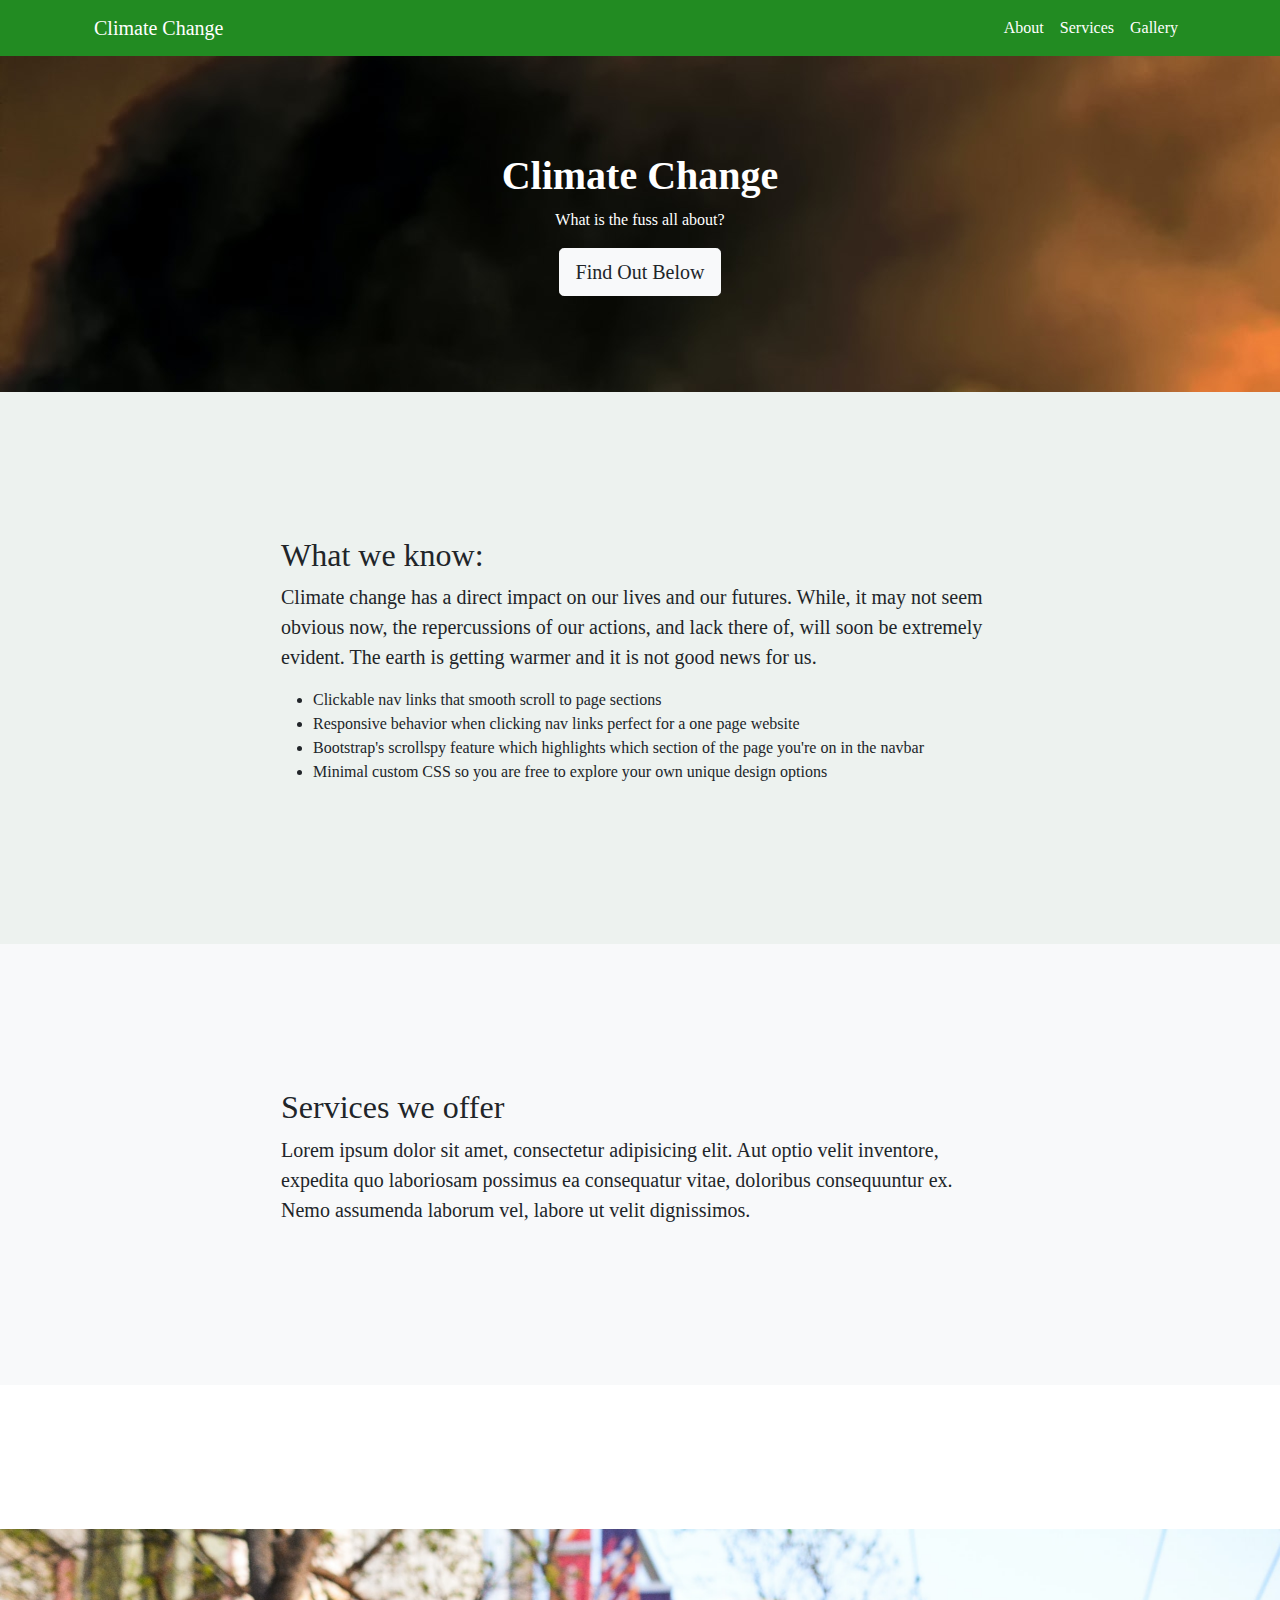
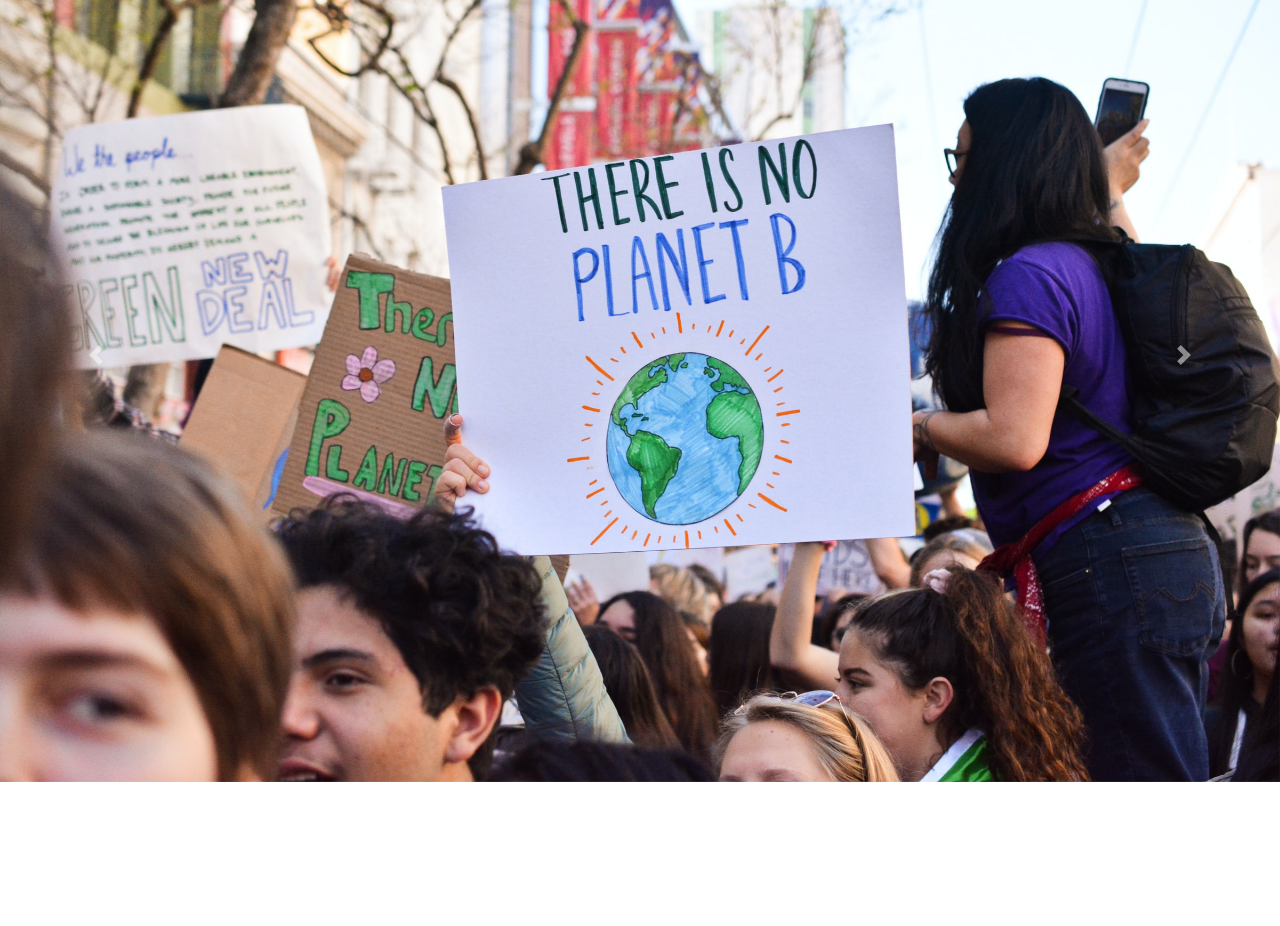
==== framework.html @ 214f952c "Design changes, minor content update" ====
<!DOCTYPE html>
<html>
  <head>
    <meta charset="utf-8" />
    <meta http-equiv="X-UA-Compatible" content="IE=edge" />
    <title></title>
    <meta name="description" content="" />
    <meta
      name="viewport"
      content="width=device-width, initial-scale=1, shrink-to-fit=no"
    />
    <link rel="stylesheet" href="style.css" />
    <link
      rel="stylesheet"
      href="https://stackpath.bootstrapcdn.com/bootstrap/4.3.1/css/bootstrap.min.css"
      integrity="sha384-ggOyR0iXCbMQv3Xipma34MD+dH/1fQ784/j6cY/iJTQUOhcWr7x9JvoRxT2MZw1T"
      crossorigin="anonymous"
    />
    <link rel="stylesheet" href="override.css" />
    <script
      src="https://code.jquery.com/jquery-3.3.1.slim.min.js"
      integrity="sha384-q8i/X+965DzO0rT7abK41JStQIAqVgRVzpbzo5smXKp4YfRvH+8abtTE1Pi6jizo"
      crossorigin="anonymous"
    >
            $('body').scrollspy({ target: '#navbar-example' })
            $('[data-spy="scroll"]').each(function () {
        var $spy = $(this).scrollspy('refresh')
      })
    </script>
    <script src="script.js"></script>
    <script
      src="https://cdnjs.cloudflare.com/ajax/libs/popper.js/1.14.7/umd/popper.min.js"
      integrity="sha384-UO2eT0CpHqdSJQ6hJty5KVphtPhzWj9WO1clHTMGa3JDZwrnQq4sF86dIHNDz0W1"
      crossorigin="anonymous"
    ></script>
    <script
      src="https://stackpath.bootstrapcdn.com/bootstrap/4.3.1/js/bootstrap.min.js"
      integrity="sha384-JjSmVgyd0p3pXB1rRibZUAYoIIy6OrQ6VrjIEaFf/nJGzIxFDsf4x0xIM+B07jRM"
      crossorigin="anonymous"
    ></script>
  </head>
  <body>
    <nav
      class="
        navbar navbar-expand-lg navbar-dark
        bg-dark
        fixed-top
        navbar-colour
      "
      id="mainNav"
    >
      <div class="container px-4">
        <a class="navbar-brand" href="#page-top">Climate Change</a>
        <button
          class="navbar-toggler"
          type="button"
          data-bs-toggle="collapse"
          data-bs-target="#navbarResponsive"
          aria-controls="navbarResponsive"
          aria-expanded="false"
          aria-label="Toggle navigation"
        >
          <span class="navbar-toggler-icon"></span>
        </button>
        <div class="collapse navbar-collapse" id="navbarResponsive">
          <ul class="navbar-nav ms-auto">
            <li class="nav-item">
              <a class="nav-link" href="#about">About</a>
            </li>
            <li class="nav-item">
              <a class="nav-link" href="#services">Services</a>
            </li>
            <li class="nav-item">
              <a class="nav-link" href="#contact">Gallery</a>
            </li>
          </ul>
        </div>
      </div>
    </nav>
    <!-- About Section -->
    <header class="bg-primary bg-gradient text-white">
      <div class="container px-4 text-center">
        <h1 class="fw-bolder">Climate Change</h1>
        <p class="lead-top">What is the fuss all about?</p>
        <a class="btn btn-lg btn-light" href="#about">Find Out Below</a>
      </div>
    </header>
    <section id="about">
      <div class="container px-4">
        <div class="row gx-4 justify-content-center">
          <div class="col-lg-8">
            <h2>What we know:</h2>
            <p class="lead">
              Climate change has a direct impact on our lives and our futures.
              While, it may not seem obvious now, the repercussions of our
              actions, and lack there of, will soon be extremely evident. The
              earth is getting warmer and it is not good news for us.
            </p>
            <ul>
              <li>Clickable nav links that smooth scroll to page sections</li>
              <li>
                Responsive behavior when clicking nav links perfect for a one
                page website
              </li>
              <li>
                Bootstrap's scrollspy feature which highlights which section of
                the page you're on in the navbar
              </li>
              <li>
                Minimal custom CSS so you are free to explore your own unique
                design options
              </li>
            </ul>
          </div>
        </div>
      </div>
    </section>
    <!-- Services section-->
    <section class="bg-light" id="services">
      <div class="container px-4">
        <div class="row gx-4 justify-content-center">
          <div class="col-lg-8">
            <h2>Services we offer</h2>
            <p class="lead">
              Lorem ipsum dolor sit amet, consectetur adipisicing elit. Aut
              optio velit inventore, expedita quo laboriosam possimus ea
              consequatur vitae, doloribus consequuntur ex. Nemo assumenda
              laborum vel, labore ut velit dignissimos.
            </p>
          </div>
        </div>
      </div>
    </section>
    <!-- Image Carousel -->
    <section id="contact">
      <div
        id="carouselExampleControls"
        class="carousel slide"
        data-ride="carousel"
      >
        <div class="carousel-inner">
          <div class="carousel-item active">
            <img src="img/img7.jpg" class="d-block w-100" alt="..." />
          </div>
          <div class="carousel-item">
            <img src="img/img8.jpg" class="d-block w-100" alt="..." />
          </div>
          <div class="carousel-item">
            <img src="img/img9.jpg" class="d-block w-100" alt="..." />
          </div>
        </div>
        <a
          class="carousel-control-prev"
          href="#carouselExampleControls"
          role="button"
          data-slide="prev"
        >
          <span class="carousel-control-prev-icon" aria-hidden="true"></span>
          <span class="sr-only">Previous</span>
        </a>
        <a
          class="carousel-control-next"
          href="#carouselExampleControls"
          role="button"
          data-slide="next"
        >
          <span class="carousel-control-next-icon" aria-hidden="true"></span>
          <span class="sr-only">Next</span>
        </a>
      </div>
    </section>
  </body>
</html>
---- override.css ----
.bg-dark {
  background-color: rgb(34, 139, 34) !important;
  border-bottom: 1em;
  border-bottom-color: #4db368;
}

body {
  font-family: "/Users/mattschaefer/Documents/PGAssignment/fonts /Noto_Serif_Display/NotoSerifDisplay-VariableFont_wdth,wght.ttf";
  src: "fonts//Users/mattschaefer/Documents/PGAssignment/fonts /Noto_Serif_Display/NotoSerifDisplay-VariableFont_wdth,wght.ttf";
}

.bg-primary {
  background-image: url("img/img6.jpg") !important;
}

h1,
.lead-top {
  color: white !important;
}

#about {
  background-color: #edf2ef !important;
}

.nav-link {
  color: white !important;
}

.nav-link:hover {
  color: #4db368 !important;
}
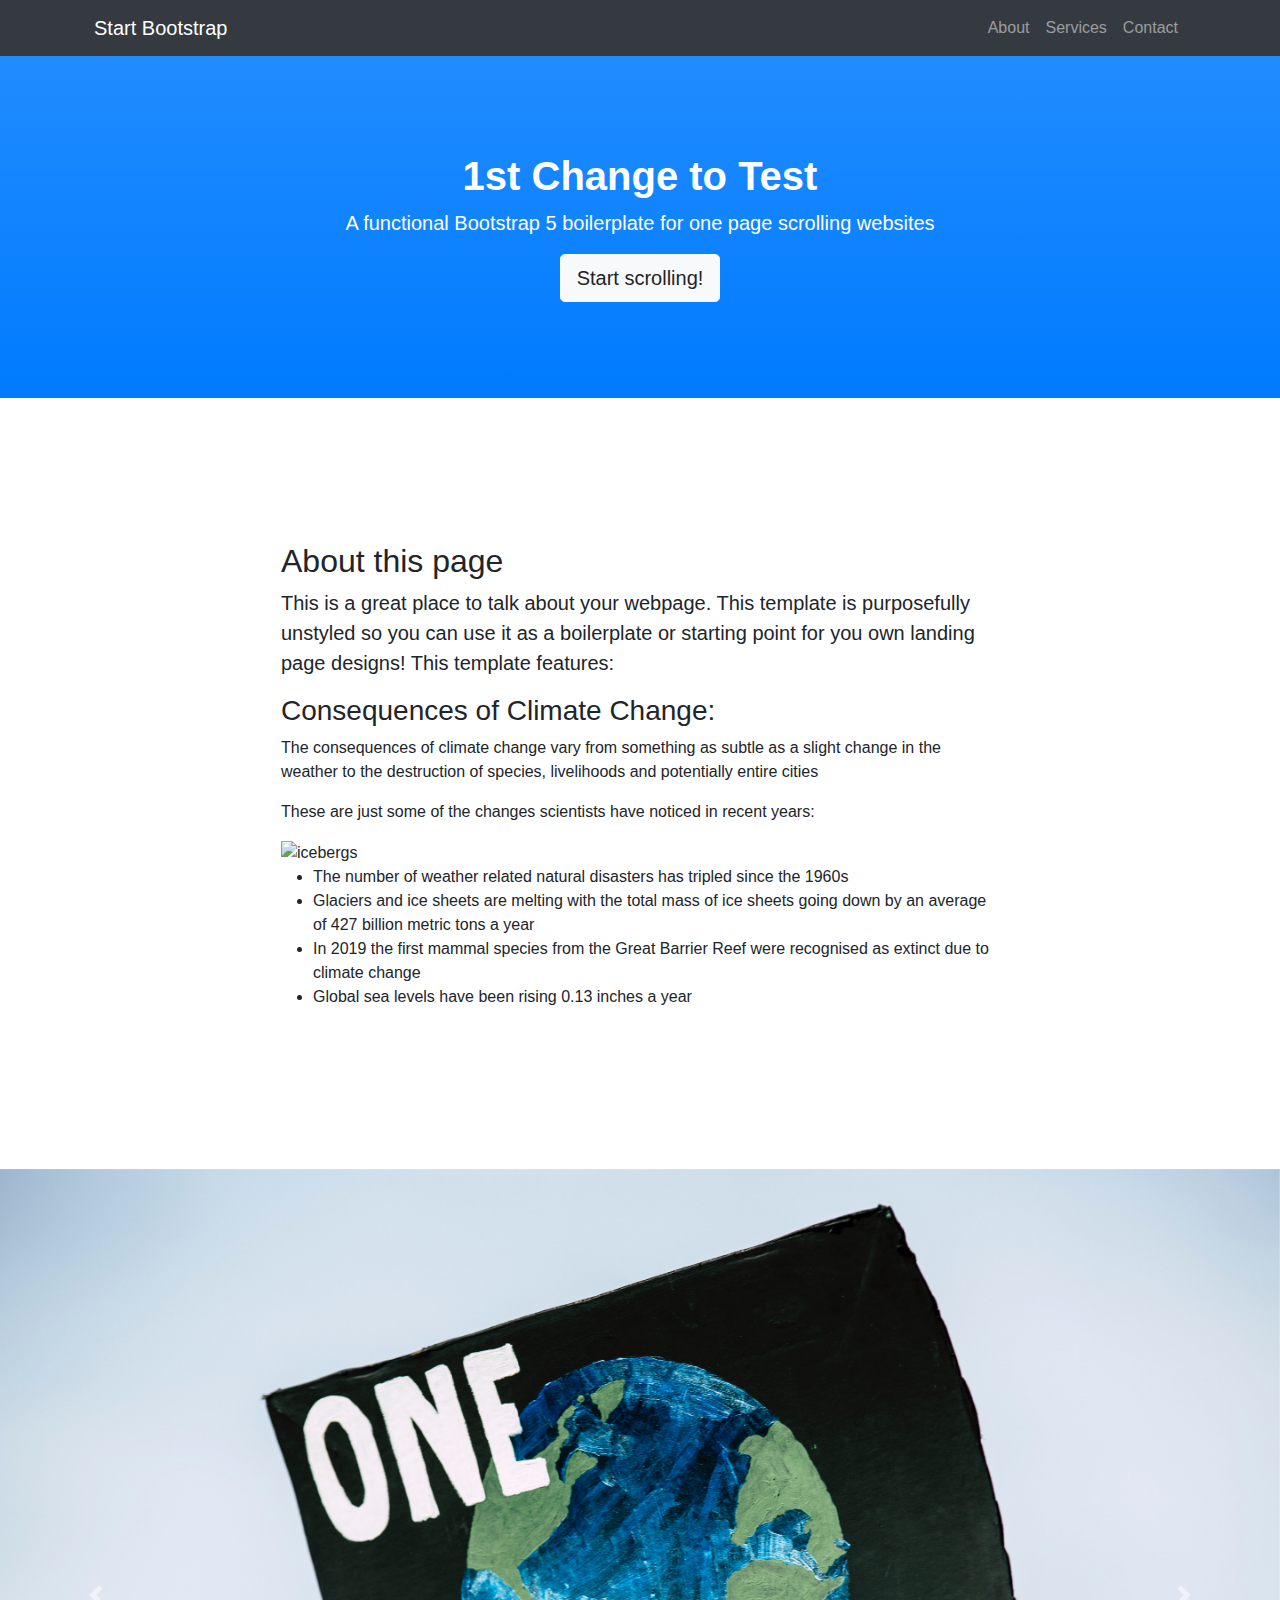
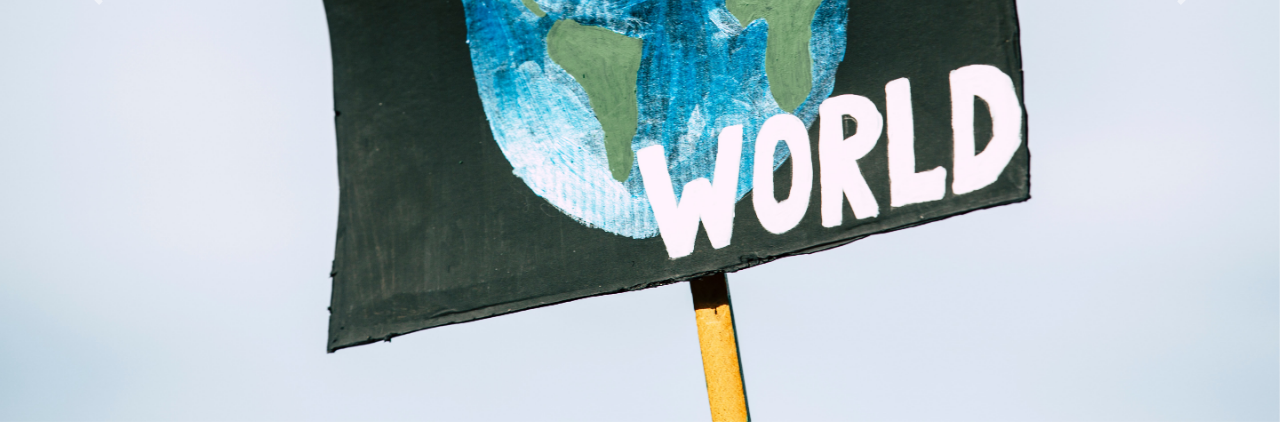
==== commit f1cbd2a6: "added content about consequences" ====
--- a/framework.html
+++ b/framework.html
@@ -16,7 +16,6 @@
       integrity="sha384-ggOyR0iXCbMQv3Xipma34MD+dH/1fQ784/j6cY/iJTQUOhcWr7x9JvoRxT2MZw1T"
       crossorigin="anonymous"
     />
-    <link rel="stylesheet" href="override.css" />
     <script
       src="https://code.jquery.com/jquery-3.3.1.slim.min.js"
       integrity="sha384-q8i/X+965DzO0rT7abK41JStQIAqVgRVzpbzo5smXKp4YfRvH+8abtTE1Pi6jizo"
@@ -41,16 +40,11 @@
   </head>
   <body>
     <nav
-      class="
-        navbar navbar-expand-lg navbar-dark
-        bg-dark
-        fixed-top
-        navbar-colour
-      "
+      class="navbar navbar-expand-lg navbar-dark bg-dark fixed-top"
       id="mainNav"
     >
       <div class="container px-4">
-        <a class="navbar-brand" href="#page-top">Climate Change</a>
+        <a class="navbar-brand" href="#page-top">Start Bootstrap</a>
         <button
           class="navbar-toggler"
           type="button"
@@ -71,103 +65,82 @@
               <a class="nav-link" href="#services">Services</a>
             </li>
             <li class="nav-item">
-              <a class="nav-link" href="#contact">Gallery</a>
+              <a class="nav-link" href="#contact">Contact</a>
             </li>
           </ul>
         </div>
       </div>
     </nav>
-    <!-- About Section -->
     <header class="bg-primary bg-gradient text-white">
       <div class="container px-4 text-center">
-        <h1 class="fw-bolder">Climate Change</h1>
-        <p class="lead-top">What is the fuss all about?</p>
-        <a class="btn btn-lg btn-light" href="#about">Find Out Below</a>
+        <h1 class="fw-bolder">1st Change to Test</h1>
+        <p class="lead">
+          A functional Bootstrap 5 boilerplate for one page scrolling websites
+        </p>
+        <a class="btn btn-lg btn-light" href="#about">Start scrolling!</a>
       </div>
     </header>
     <section id="about">
       <div class="container px-4">
         <div class="row gx-4 justify-content-center">
           <div class="col-lg-8">
-            <h2>What we know:</h2>
+            <h2>About this page</h2>
             <p class="lead">
-              Climate change has a direct impact on our lives and our futures.
-              While, it may not seem obvious now, the repercussions of our
-              actions, and lack there of, will soon be extremely evident. The
-              earth is getting warmer and it is not good news for us.
+              This is a great place to talk about your webpage. This template is
+              purposefully unstyled so you can use it as a boilerplate or
+              starting point for you own landing page designs! This template
+              features:
             </p>
-            <ul>
-              <li>Clickable nav links that smooth scroll to page sections</li>
-              <li>
-                Responsive behavior when clicking nav links perfect for a one
-                page website
-              </li>
-              <li>
-                Bootstrap's scrollspy feature which highlights which section of
-                the page you're on in the navbar
-              </li>
-              <li>
-                Minimal custom CSS so you are free to explore your own unique
-                design options
-              </li>
+            <h3>Consequences of Climate Change:</h3>
+            <p>The consequences of climate change vary from something as subtle as a slight change in the weather to the destruction of species, livelihoods and potentially entire cities</p> 
+            <p>These are just some of the changes scientists have noticed in recent years:</p>
+            <img src="https://images.pexels.com/photos/2229887/pexels-photo-2229887.jpeg?auto=compress&cs=tinysrgb&dpr=2&w=500" alt="icebergs" width=200px height=auto>
+            <ul> 
+               <li> The number of weather related natural disasters has tripled since the 1960s</li>
+               <li>Glaciers and ice sheets are melting with the total mass of ice sheets going down by an average of 427 billion metric tons a year</li>
+               <li>In 2019 the first mammal species from the Great Barrier Reef were recognised as extinct due to climate change</li>
+               <li>Global sea levels have been rising 0.13 inches a year</li>
+    
             </ul>
+           
           </div>
         </div>
       </div>
     </section>
-    <!-- Services section-->
-    <section class="bg-light" id="services">
-      <div class="container px-4">
-        <div class="row gx-4 justify-content-center">
-          <div class="col-lg-8">
-            <h2>Services we offer</h2>
-            <p class="lead">
-              Lorem ipsum dolor sit amet, consectetur adipisicing elit. Aut
-              optio velit inventore, expedita quo laboriosam possimus ea
-              consequatur vitae, doloribus consequuntur ex. Nemo assumenda
-              laborum vel, labore ut velit dignissimos.
-            </p>
-          </div>
+    <div
+      id="carouselExampleControls"
+      class="carousel slide"
+      data-ride="carousel"
+    >
+      <div class="carousel-inner">
+        <div class="carousel-item active">
+          <img src="img/img1.jpg" class="d-block w-100" alt="..." />
+        </div>
+        <div class="carousel-item">
+          <img src="img/img2.jpg" class="d-block w-100" alt="..." />
+        </div>
+        <div class="carousel-item">
+          <img src="img/img3.jpg" class="d-block w-100" alt="..." />
         </div>
       </div>
-    </section>
-    <!-- Image Carousel -->
-    <section id="contact">
-      <div
-        id="carouselExampleControls"
-        class="carousel slide"
-        data-ride="carousel"
+      <a
+        class="carousel-control-prev"
+        href="#carouselExampleControls"
+        role="button"
+        data-slide="prev"
       >
-        <div class="carousel-inner">
-          <div class="carousel-item active">
-            <img src="img/img7.jpg" class="d-block w-100" alt="..." />
-          </div>
-          <div class="carousel-item">
-            <img src="img/img8.jpg" class="d-block w-100" alt="..." />
-          </div>
-          <div class="carousel-item">
-            <img src="img/img9.jpg" class="d-block w-100" alt="..." />
-          </div>
-        </div>
-        <a
-          class="carousel-control-prev"
-          href="#carouselExampleControls"
-          role="button"
-          data-slide="prev"
-        >
-          <span class="carousel-control-prev-icon" aria-hidden="true"></span>
-          <span class="sr-only">Previous</span>
-        </a>
-        <a
-          class="carousel-control-next"
-          href="#carouselExampleControls"
-          role="button"
-          data-slide="next"
-        >
-          <span class="carousel-control-next-icon" aria-hidden="true"></span>
-          <span class="sr-only">Next</span>
-        </a>
-      </div>
-    </section>
+        <span class="carousel-control-prev-icon" aria-hidden="true"></span>
+        <span class="sr-only">Previous</span>
+      </a>
+      <a
+        class="carousel-control-next"
+        href="#carouselExampleControls"
+        role="button"
+        data-slide="next"
+      >
+        <span class="carousel-control-next-icon" aria-hidden="true"></span>
+        <span class="sr-only">Next</span>
+      </a>
+    </div>
   </body>
 </html>
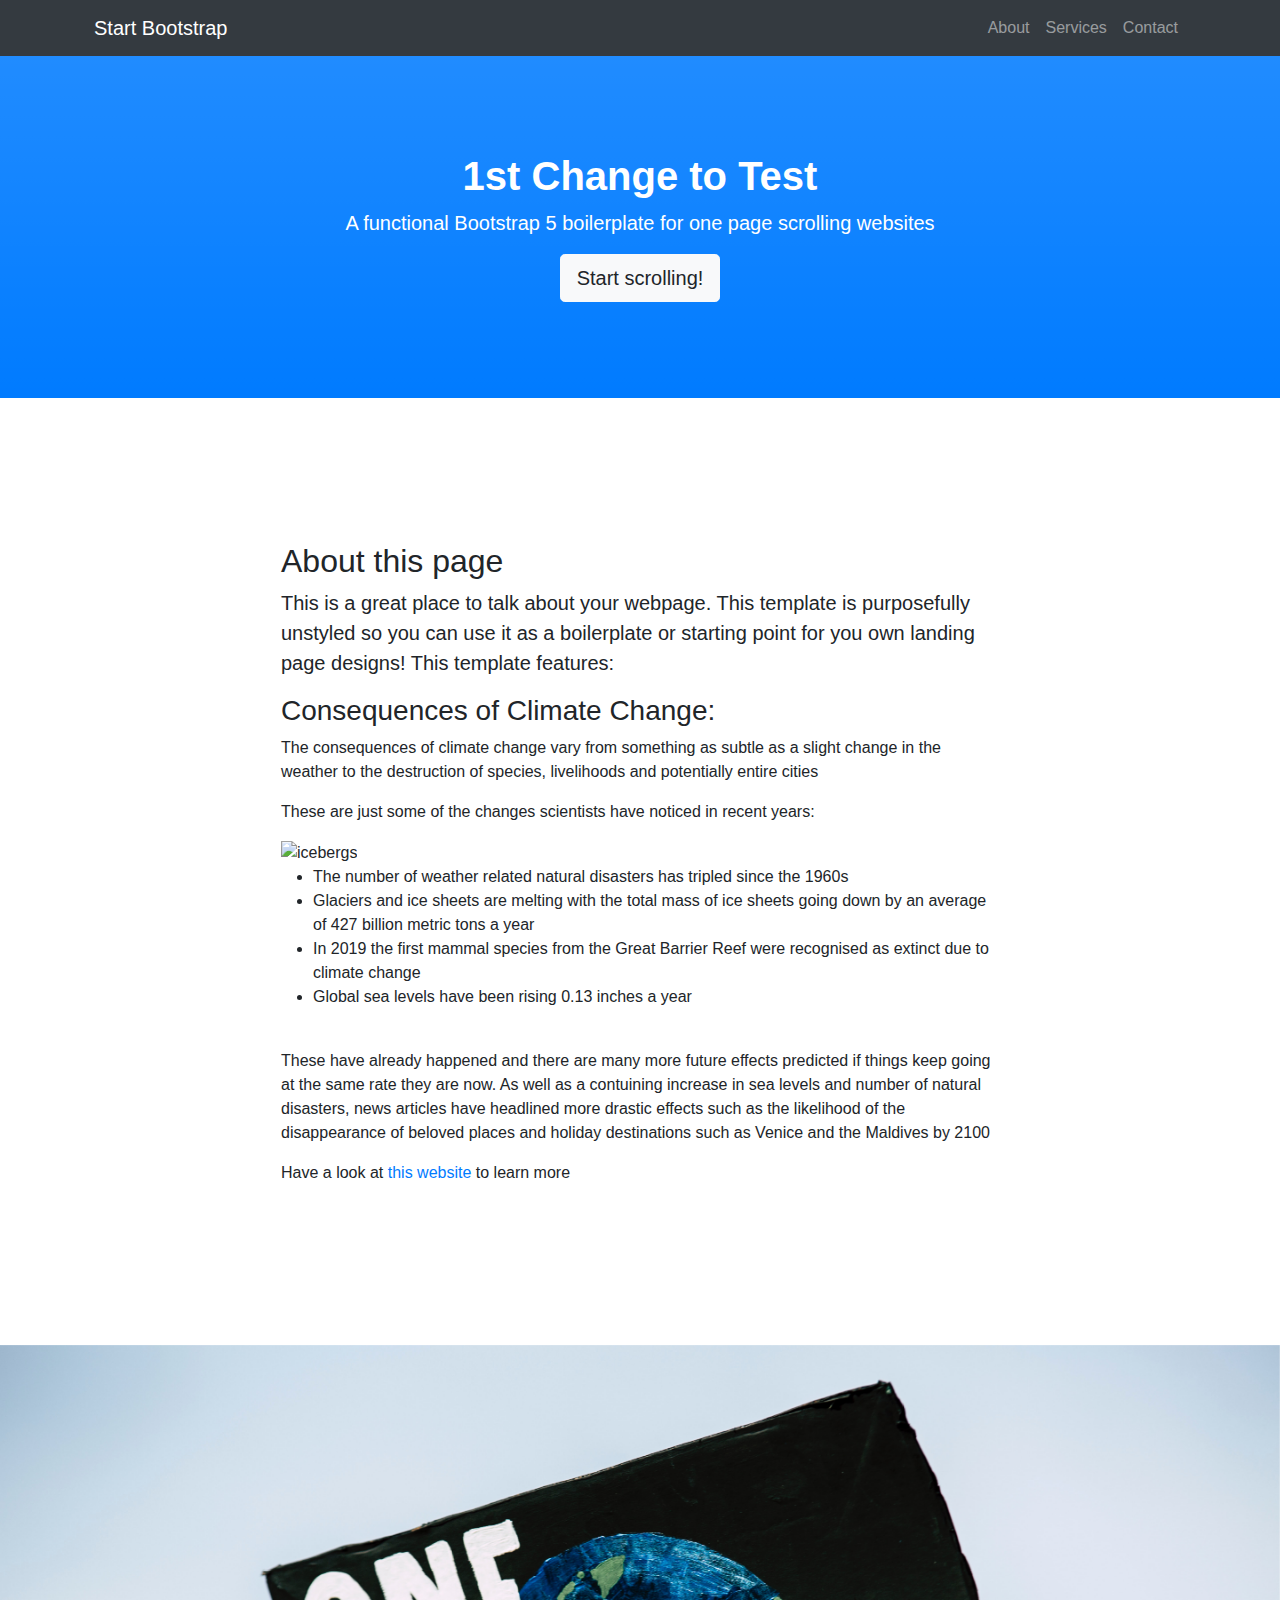
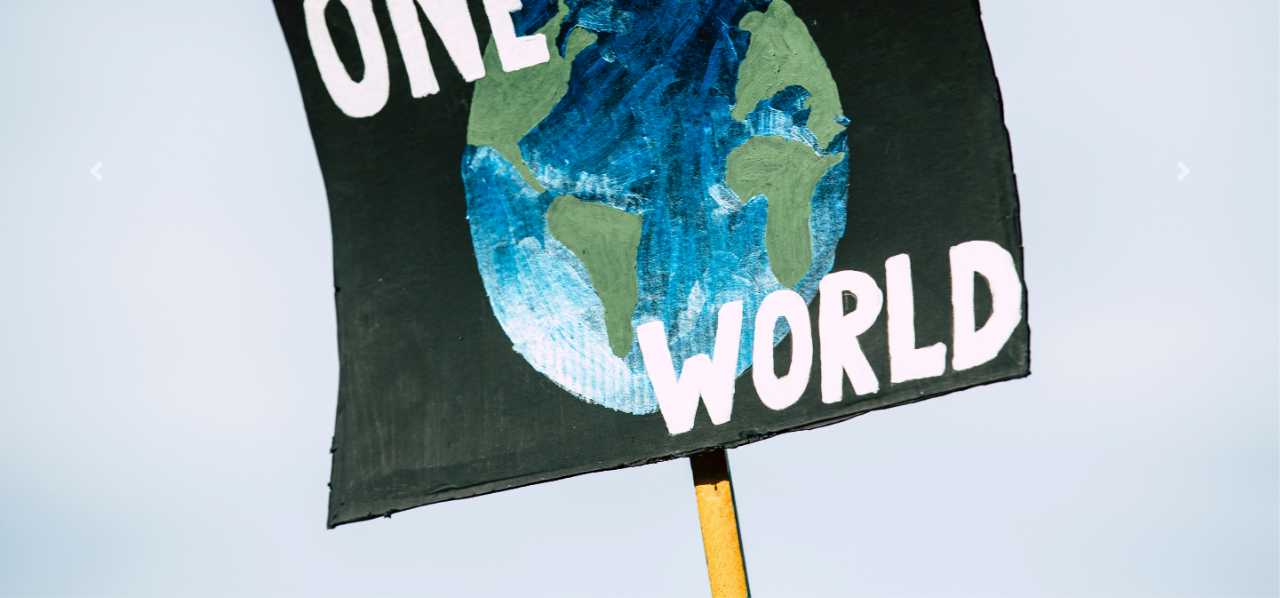
==== commit 9f9330cb: "more content + hyperlink" ====
--- a/framework.html
+++ b/framework.html
@@ -102,6 +102,11 @@
                <li>Global sea levels have been rising 0.13 inches a year</li>
     
             </ul>
+             <br>
+              <p>These have already happened and there are many more future effects predicted if things keep going at the same rate they are now. As well as a contuining increase in sea levels and number of natural disasters, news articles have headlined more drastic effects such as the likelihood of the disappearance of beloved places and holiday destinations such as Venice and the Maldives by 2100 </p>
+              <p> Have a look at <a href="https://climate.nasa.gov/effects/" title="The Nasa Website" target="_blank" > this website </a> to learn more </p>
+             
+    
            
           </div>
         </div>
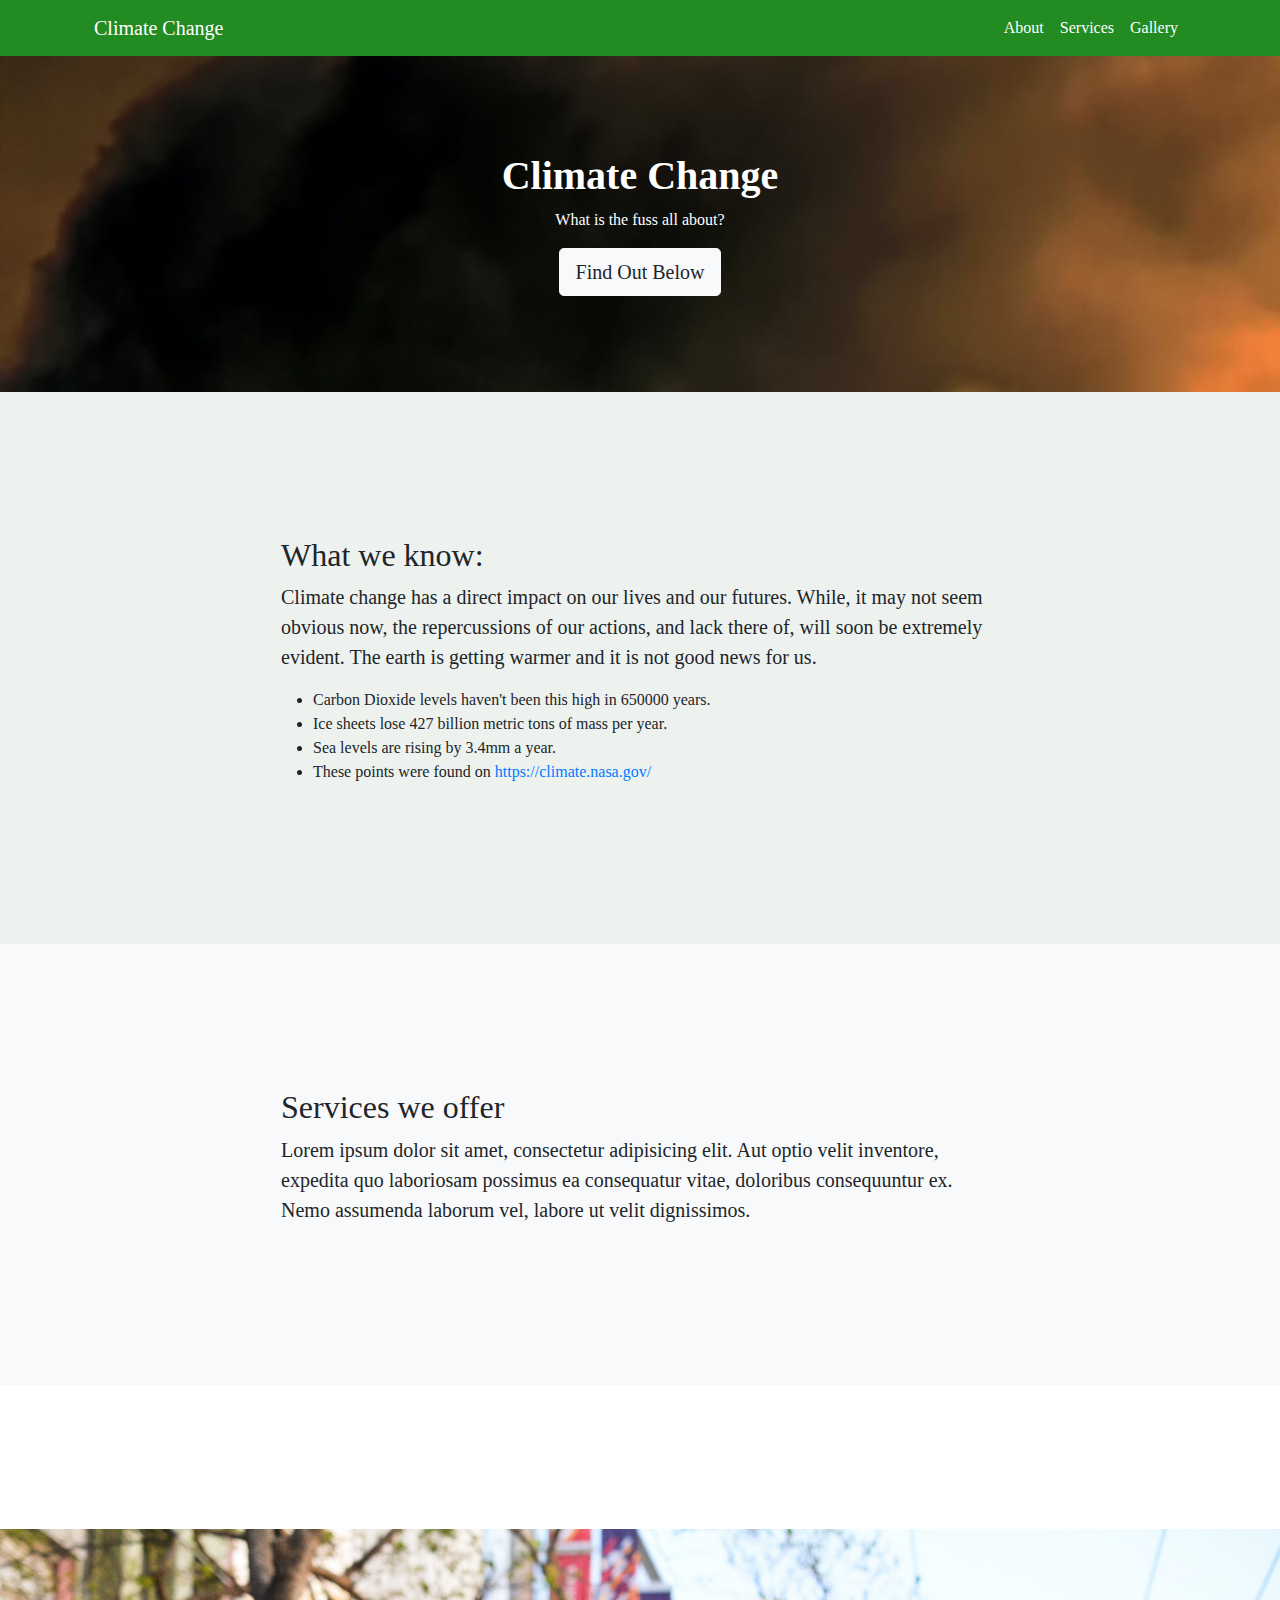
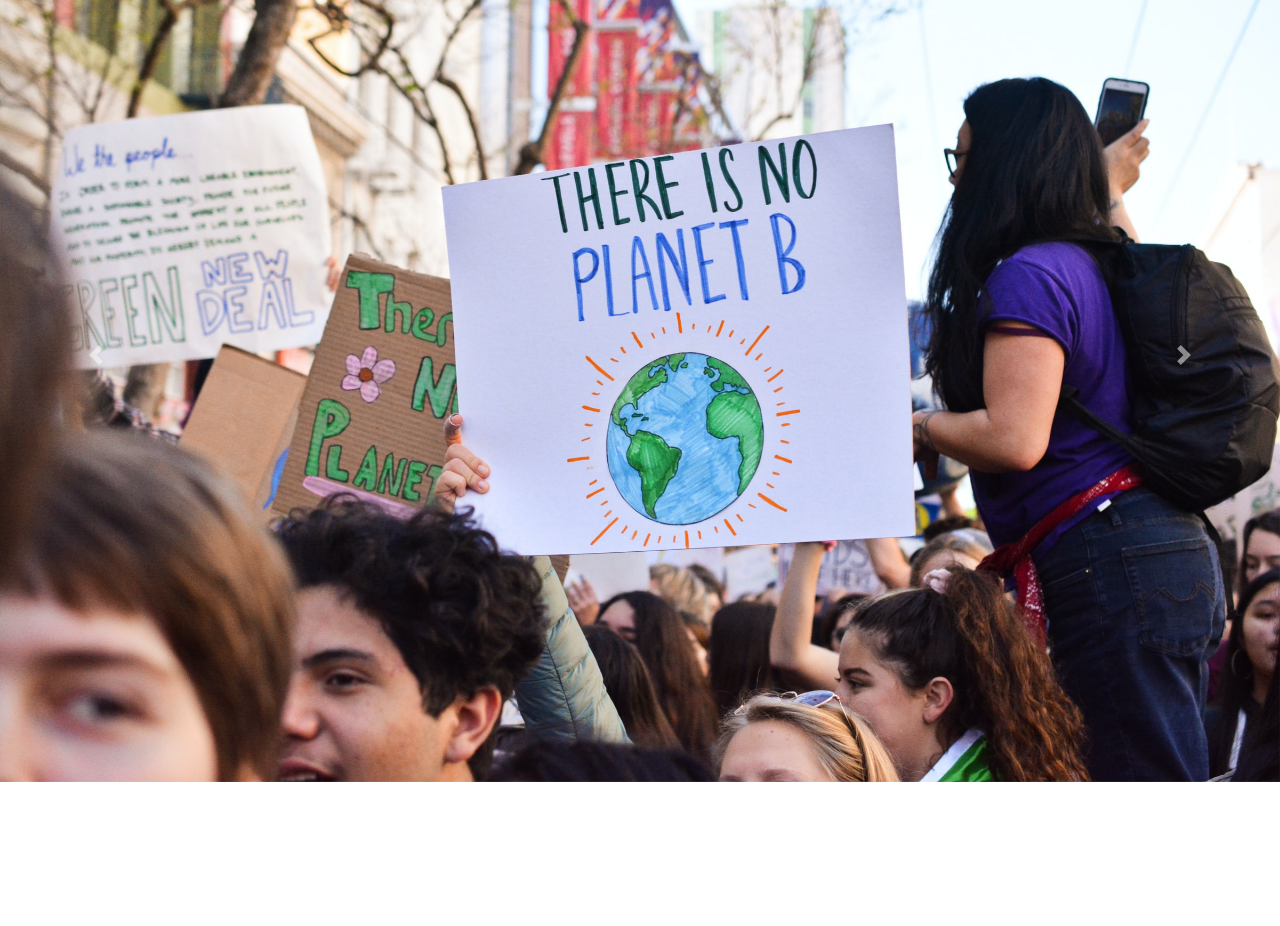
==== commit 37cf01b0: "No real changes" ====
--- a/framework.html
+++ b/framework.html
@@ -16,6 +16,7 @@
       integrity="sha384-ggOyR0iXCbMQv3Xipma34MD+dH/1fQ784/j6cY/iJTQUOhcWr7x9JvoRxT2MZw1T"
       crossorigin="anonymous"
     />
+    <link rel="stylesheet" href="override.css" />
     <script
       src="https://code.jquery.com/jquery-3.3.1.slim.min.js"
       integrity="sha384-q8i/X+965DzO0rT7abK41JStQIAqVgRVzpbzo5smXKp4YfRvH+8abtTE1Pi6jizo"
@@ -40,11 +41,16 @@
   </head>
   <body>
     <nav
-      class="navbar navbar-expand-lg navbar-dark bg-dark fixed-top"
+      class="
+        navbar navbar-expand-lg navbar-dark
+        bg-dark
+        fixed-top
+        navbar-colour
+      "
       id="mainNav"
     >
       <div class="container px-4">
-        <a class="navbar-brand" href="#page-top">Start Bootstrap</a>
+        <a class="navbar-brand" href="#page-top">Climate Change</a>
         <button
           class="navbar-toggler"
           type="button"
@@ -65,87 +71,101 @@
               <a class="nav-link" href="#services">Services</a>
             </li>
             <li class="nav-item">
-              <a class="nav-link" href="#contact">Contact</a>
+              <a class="nav-link" href="#contact">Gallery</a>
             </li>
           </ul>
         </div>
       </div>
     </nav>
+    <!-- About Section -->
     <header class="bg-primary bg-gradient text-white">
       <div class="container px-4 text-center">
-        <h1 class="fw-bolder">1st Change to Test</h1>
-        <p class="lead">
-          A functional Bootstrap 5 boilerplate for one page scrolling websites
-        </p>
-        <a class="btn btn-lg btn-light" href="#about">Start scrolling!</a>
+        <h1 class="fw-bolder">Climate Change</h1>
+        <p class="lead-top">What is the fuss all about?</p>
+        <a class="btn btn-lg btn-light" href="#about">Find Out Below</a>
       </div>
     </header>
     <section id="about">
       <div class="container px-4">
         <div class="row gx-4 justify-content-center">
           <div class="col-lg-8">
-            <h2>About this page</h2>
+            <h2>What we know:</h2>
             <p class="lead">
-              This is a great place to talk about your webpage. This template is
-              purposefully unstyled so you can use it as a boilerplate or
-              starting point for you own landing page designs! This template
-              features:
+              Climate change has a direct impact on our lives and our futures.
+              While, it may not seem obvious now, the repercussions of our
+              actions, and lack there of, will soon be extremely evident. The
+              earth is getting warmer and it is not good news for us.
             </p>
-            <h3>Consequences of Climate Change:</h3>
-            <p>The consequences of climate change vary from something as subtle as a slight change in the weather to the destruction of species, livelihoods and potentially entire cities</p> 
-            <p>These are just some of the changes scientists have noticed in recent years:</p>
-            <img src="https://images.pexels.com/photos/2229887/pexels-photo-2229887.jpeg?auto=compress&cs=tinysrgb&dpr=2&w=500" alt="icebergs" width=200px height=auto>
-            <ul> 
-               <li> The number of weather related natural disasters has tripled since the 1960s</li>
-               <li>Glaciers and ice sheets are melting with the total mass of ice sheets going down by an average of 427 billion metric tons a year</li>
-               <li>In 2019 the first mammal species from the Great Barrier Reef were recognised as extinct due to climate change</li>
-               <li>Global sea levels have been rising 0.13 inches a year</li>
-    
+            <ul>
+              <li>
+                Carbon Dioxide levels haven't been this high in 650000 years.
+              </li>
+              <li>Ice sheets lose 427 billion metric tons of mass per year.</li>
+              <li>Sea levels are rising by 3.4mm a year.</li>
+              <li>
+                These points were found on
+                <a classs="nasa-link" href="https://climate.nasa.gov/"
+                  >https://climate.nasa.gov/</a
+                >
+              </li>
             </ul>
-             <br>
-              <p>These have already happened and there are many more future effects predicted if things keep going at the same rate they are now. As well as a contuining increase in sea levels and number of natural disasters, news articles have headlined more drastic effects such as the likelihood of the disappearance of beloved places and holiday destinations such as Venice and the Maldives by 2100 </p>
-              <p> Have a look at <a href="https://climate.nasa.gov/effects/" title="The Nasa Website" target="_blank" > this website </a> to learn more </p>
-             
-    
-           
           </div>
         </div>
       </div>
     </section>
-    <div
-      id="carouselExampleControls"
-      class="carousel slide"
-      data-ride="carousel"
-    >
-      <div class="carousel-inner">
-        <div class="carousel-item active">
-          <img src="img/img1.jpg" class="d-block w-100" alt="..." />
-        </div>
-        <div class="carousel-item">
-          <img src="img/img2.jpg" class="d-block w-100" alt="..." />
-        </div>
-        <div class="carousel-item">
-          <img src="img/img3.jpg" class="d-block w-100" alt="..." />
+    <!-- Services section-->
+    <section class="bg-light" id="services">
+      <div class="container px-4">
+        <div class="row gx-4 justify-content-center">
+          <div class="col-lg-8">
+            <h2>Services we offer</h2>
+            <p class="lead">
+              Lorem ipsum dolor sit amet, consectetur adipisicing elit. Aut
+              optio velit inventore, expedita quo laboriosam possimus ea
+              consequatur vitae, doloribus consequuntur ex. Nemo assumenda
+              laborum vel, labore ut velit dignissimos.
+            </p>
+          </div>
         </div>
       </div>
-      <a
-        class="carousel-control-prev"
-        href="#carouselExampleControls"
-        role="button"
-        data-slide="prev"
+    </section>
+    <!-- Image Carousel -->
+    <section id="contact">
+      <div
+        id="carouselExampleControls"
+        class="carousel slide"
+        data-ride="carousel"
       >
-        <span class="carousel-control-prev-icon" aria-hidden="true"></span>
-        <span class="sr-only">Previous</span>
-      </a>
-      <a
-        class="carousel-control-next"
-        href="#carouselExampleControls"
-        role="button"
-        data-slide="next"
-      >
-        <span class="carousel-control-next-icon" aria-hidden="true"></span>
-        <span class="sr-only">Next</span>
-      </a>
-    </div>
+        <div class="carousel-inner">
+          <div class="carousel-item active">
+            <img src="img/img7.jpg" class="d-block w-100" alt="..." />
+          </div>
+          <div class="carousel-item">
+            <img src="img/img8.jpg" class="d-block w-100" alt="..." />
+          </div>
+          <div class="carousel-item">
+            <img src="img/img9.jpg" class="d-block w-100" alt="..." />
+          </div>
+        </div>
+        <a
+          class="carousel-control-prev"
+          href="#carouselExampleControls"
+          role="button"
+          data-slide="prev"
+        >
+          <span class="carousel-control-prev-icon" aria-hidden="true"></span>
+          <span class="sr-only">Previous</span>
+        </a>
+        <a
+          class="carousel-control-next"
+          href="#carouselExampleControls"
+          role="button"
+          data-slide="next"
+        >
+          <span class="carousel-control-next-icon" aria-hidden="true"></span>
+          <span class="sr-only">Next</span>
+        </a>
+      </div>
+    </section>
   </body>
 </html>
--- a/override.css
+++ b/override.css
@@ -0,0 +1,36 @@
+.bg-dark {
+  background-color: rgb(34, 139, 34) !important;
+  border-bottom: 1em;
+  border-bottom-color: #4db368;
+}
+
+body {
+  font-family: "/Users/mattschaefer/Documents/PGAssignment/fonts /Noto_Serif_Display/NotoSerifDisplay-VariableFont_wdth,wght.ttf";
+  src: "fonts//Users/mattschaefer/Documents/PGAssignment/fonts /Noto_Serif_Display/NotoSerifDisplay-VariableFont_wdth,wght.ttf";
+}
+
+.bg-primary {
+  background-image: url("img/img6.jpg") !important;
+}
+
+h1,
+.lead-top {
+  color: white !important;
+}
+
+#about {
+  background-color: #edf2ef !important;
+}
+
+.nav-link {
+  color: white !important;
+}
+
+.nav-link:hover {
+  color: #4db368 !important;
+}
+
+a.nasa-link {
+  color: black !important;
+  text-decoration: none;
+}
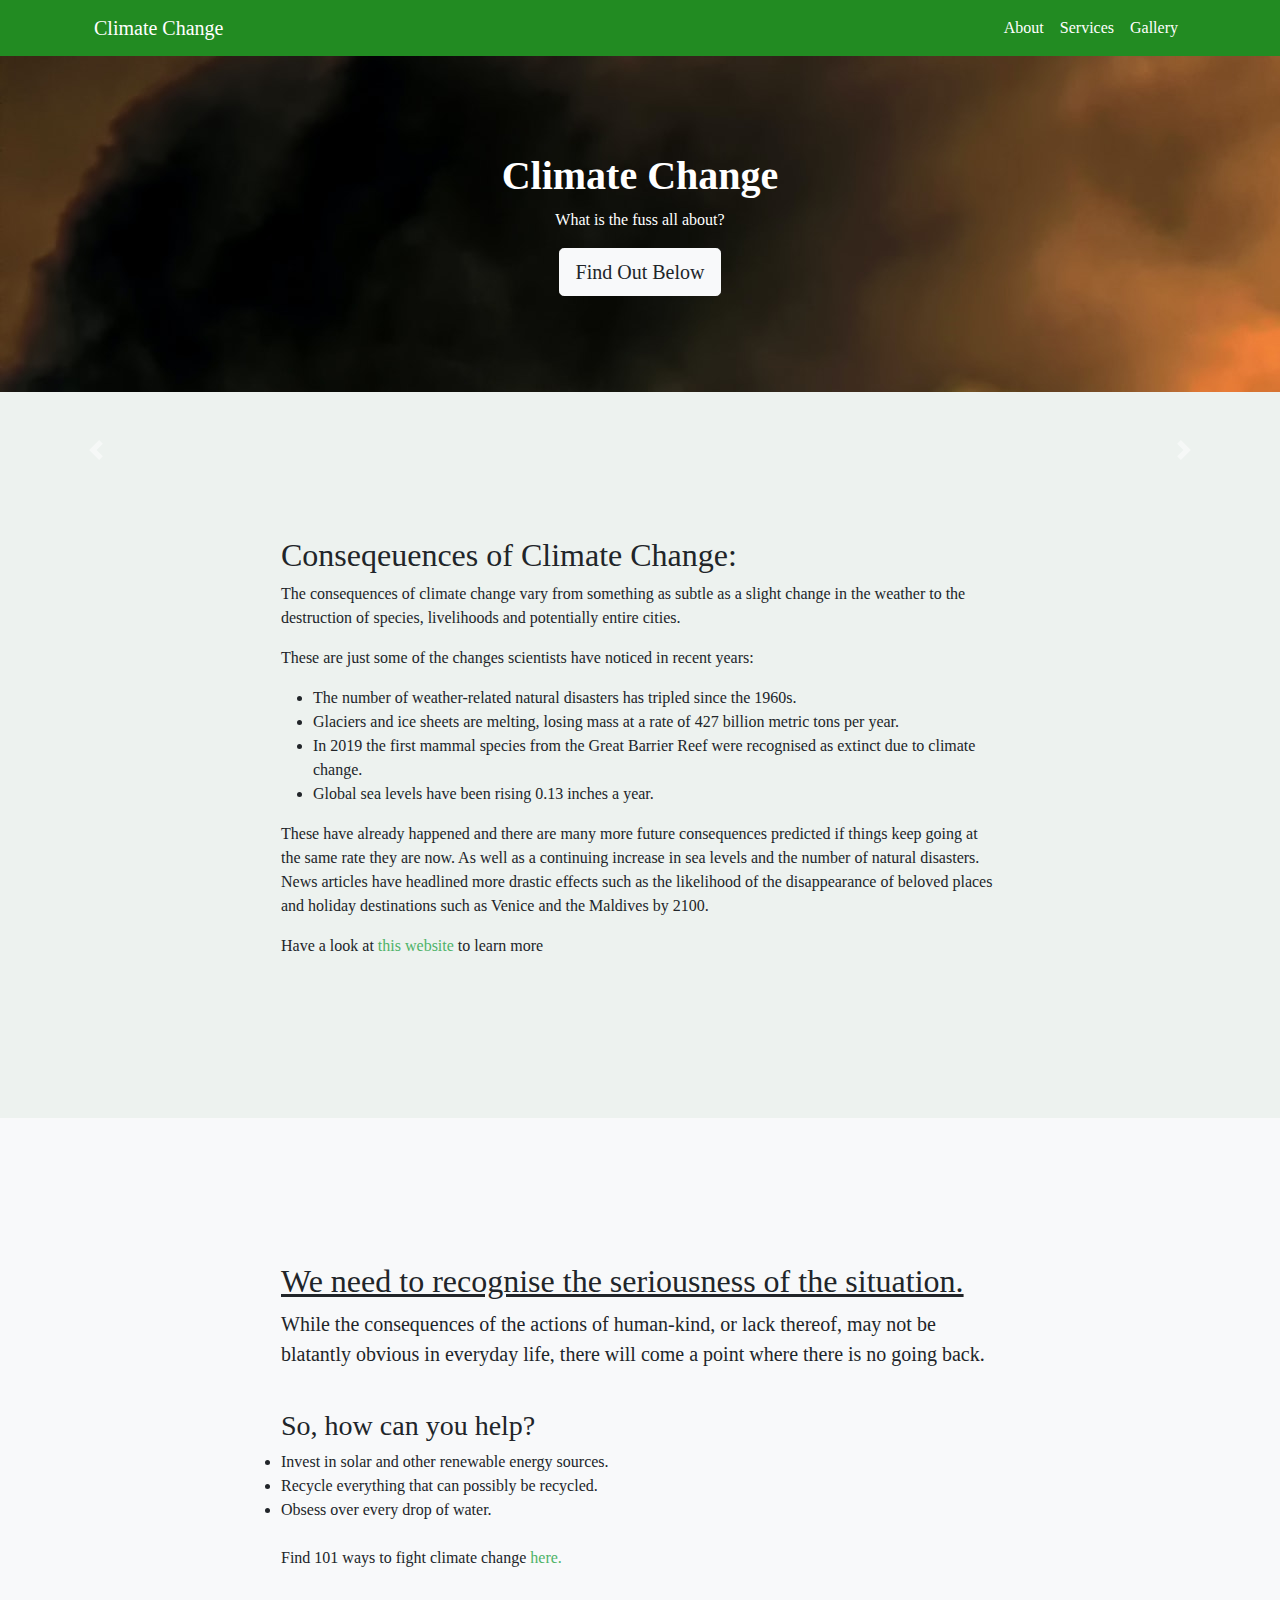
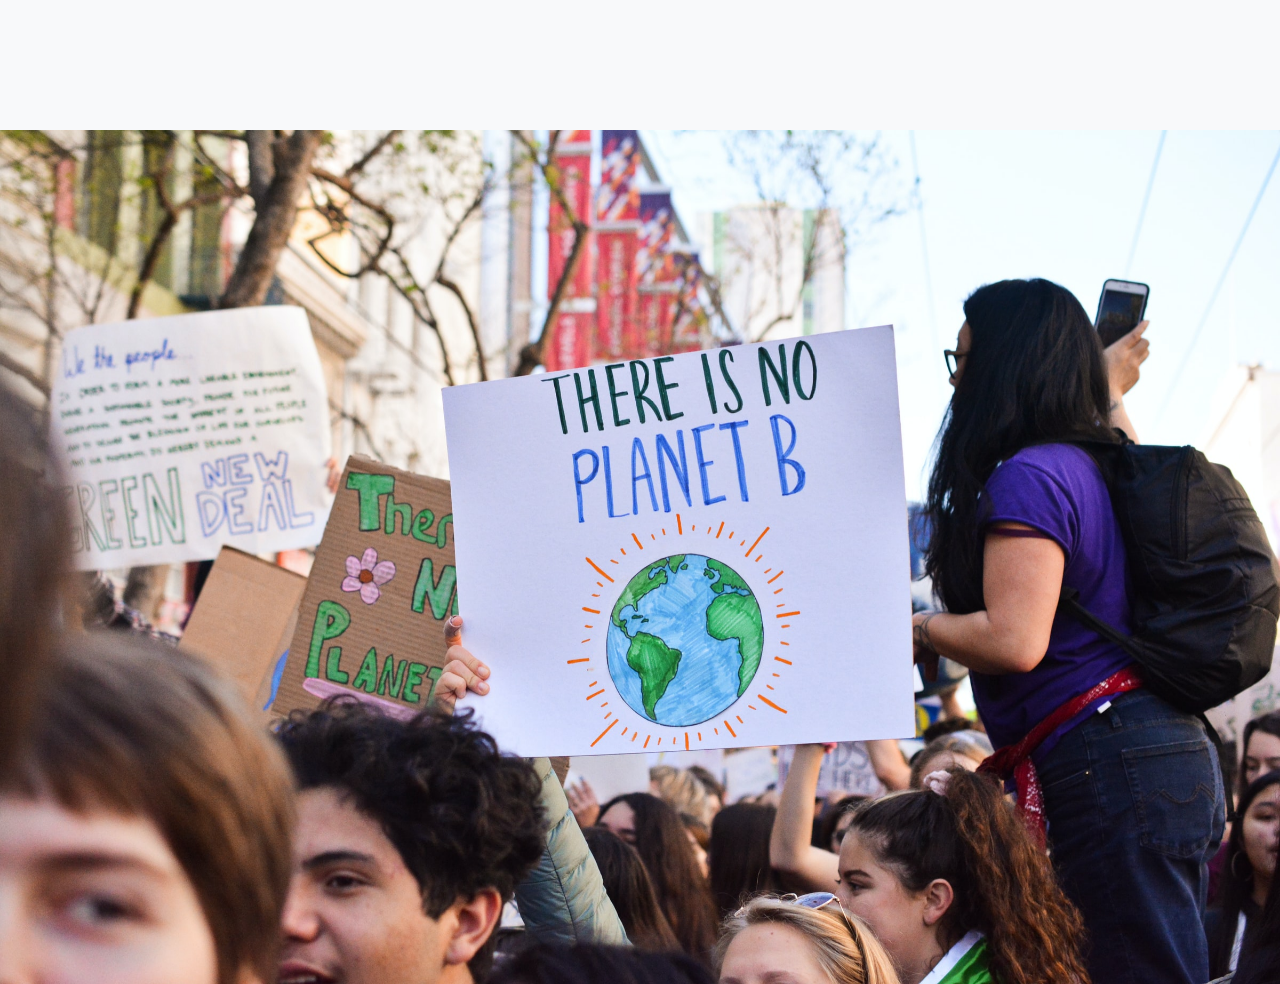
==== commit e1308132: "Pretty much finished, can improve design" ====
--- a/framework.html
+++ b/framework.html
@@ -89,26 +89,51 @@
       <div class="container px-4">
         <div class="row gx-4 justify-content-center">
           <div class="col-lg-8">
-            <h2>What we know:</h2>
-            <p class="lead">
-              Climate change has a direct impact on our lives and our futures.
-              While, it may not seem obvious now, the repercussions of our
-              actions, and lack there of, will soon be extremely evident. The
-              earth is getting warmer and it is not good news for us.
+            <h2>Conseqeuences of Climate Change:</h2>
+            <p>
+              The consequences of climate change vary from something as subtle
+              as a slight change in the weather to the destruction of species,
+              livelihoods and potentially entire cities.
+            </p>
+            <p>
+              These are just some of the changes scientists have noticed in
+              recent years:
             </p>
             <ul>
               <li>
-                Carbon Dioxide levels haven't been this high in 650000 years.
-              </li>
-              <li>Ice sheets lose 427 billion metric tons of mass per year.</li>
-              <li>Sea levels are rising by 3.4mm a year.</li>
+                The number of weather-related natural disasters has tripled
+                since the 1960s.
+              </li>
               <li>
-                These points were found on
-                <a classs="nasa-link" href="https://climate.nasa.gov/"
-                  >https://climate.nasa.gov/</a
-                >
-              </li>
+                Glaciers and ice sheets are melting, losing mass at a rate of
+                427 billion metric tons per year.
+              </li>
+              <li>
+                In 2019 the first mammal species from the Great Barrier Reef
+                were recognised as extinct due to climate change.
+              </li>
+              <li>Global sea levels have been rising 0.13 inches a year.</li>
             </ul>
+            <p>
+              These have already happened and there are many more future
+              consequences predicted if things keep going at the same rate they
+              are now. As well as a continuing increase in sea levels and the
+              number of natural disasters. News articles have headlined more
+              drastic effects such as the likelihood of the disappearance of
+              beloved places and holiday destinations such as Venice and the
+              Maldives by 2100.
+            </p>
+            <p>
+              Have a look at
+              <a class="web-link"
+                href="https://climate.nasa.gov/effects/"
+                title="The Nasa Website"
+                target="_blank"
+              >
+                this website
+              </a>
+              to learn more
+            </p>
           </div>
         </div>
       </div>
@@ -118,25 +143,36 @@
       <div class="container px-4">
         <div class="row gx-4 justify-content-center">
           <div class="col-lg-8">
-            <h2>Services we offer</h2>
+            <h2 class="pledge">
+              We need to recognise the seriousness of the situation.
+            </h2>
             <p class="lead">
-              Lorem ipsum dolor sit amet, consectetur adipisicing elit. Aut
-              optio velit inventore, expedita quo laboriosam possimus ea
-              consequatur vitae, doloribus consequuntur ex. Nemo assumenda
-              laborum vel, labore ut velit dignissimos.
-            </p>
+              While the consequences of the actions of human-kind, or lack
+              thereof, may not be blatantly obvious in everyday life, there will
+              come a point where there is no going back.
+            </p>
+            <br />
+            <h3>So, how can you help?</h3>
+              <li>Invest in solar and other renewable energy sources.</li>
+              <li>Recycle everything that can possibly be recycled.</li>
+              <li>Obsess over every drop of water.</li>
+              <br />
+              <p>Find 101 ways to fight climate change
+                <a class="web-link"
+                  href="https://archive.curbed.com/2017/6/7/15749900/how-to-stop-climate-change-actions"
+                >
+                  here.</a
+                ></p>
+                
+          
+              </li>
+            </ul>
           </div>
         </div>
       </div>
     </section>
     <!-- Image Carousel -->
-    <section id="contact">
-      <div
-        id="carouselExampleControls"
-        class="carousel slide"
-        data-ride="carousel"
-      >
-        <div class="carousel-inner">
+        <div id="contact" class="carousel-inner">
           <div class="carousel-item active">
             <img src="img/img7.jpg" class="d-block w-100" alt="..." />
           </div>
--- a/override.css
+++ b/override.css
@@ -34,3 +34,15 @@
   color: black !important;
   text-decoration: none;
 }
+
+h2.pledge {
+  text-decoration: underline !important;
+}
+
+a.web-link {
+  color: #4db368;
+  text-decoration: none;
+}
+a.web-link:hover {
+  text-decoration: underline;
+}
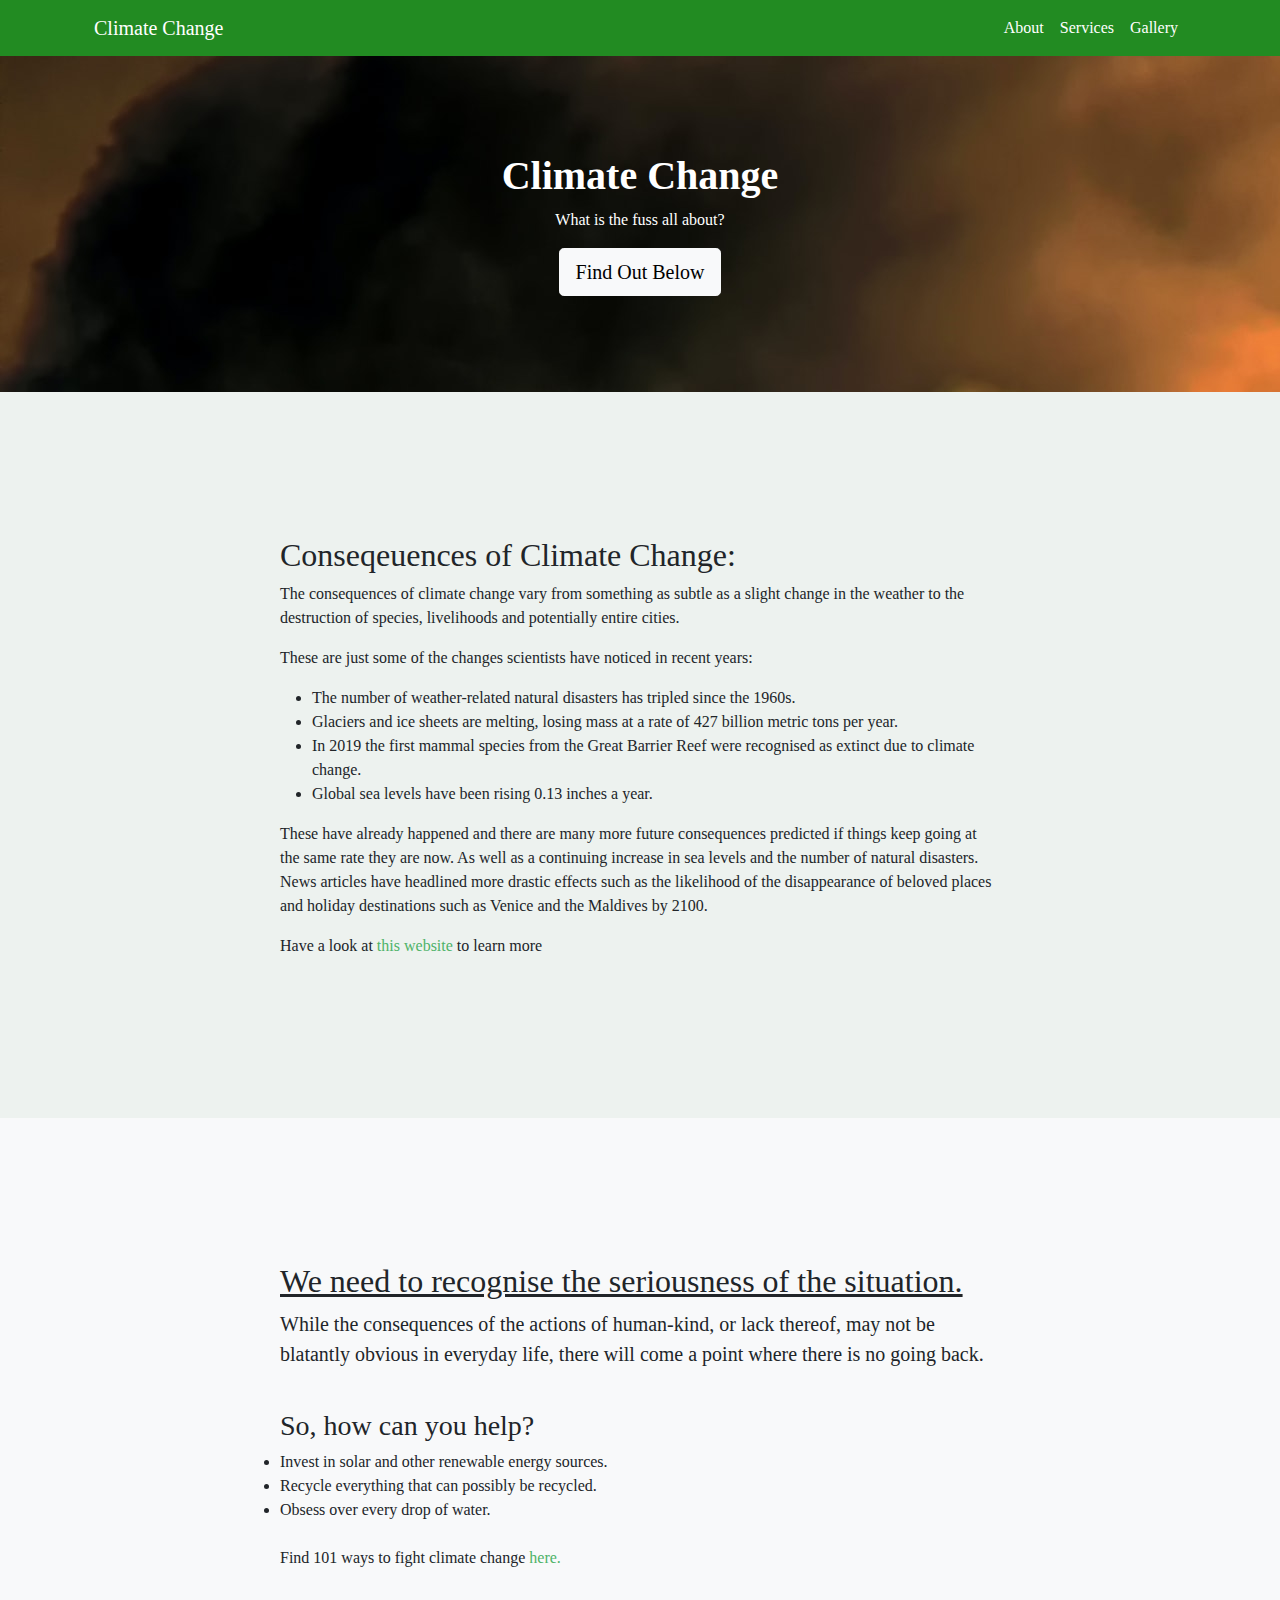
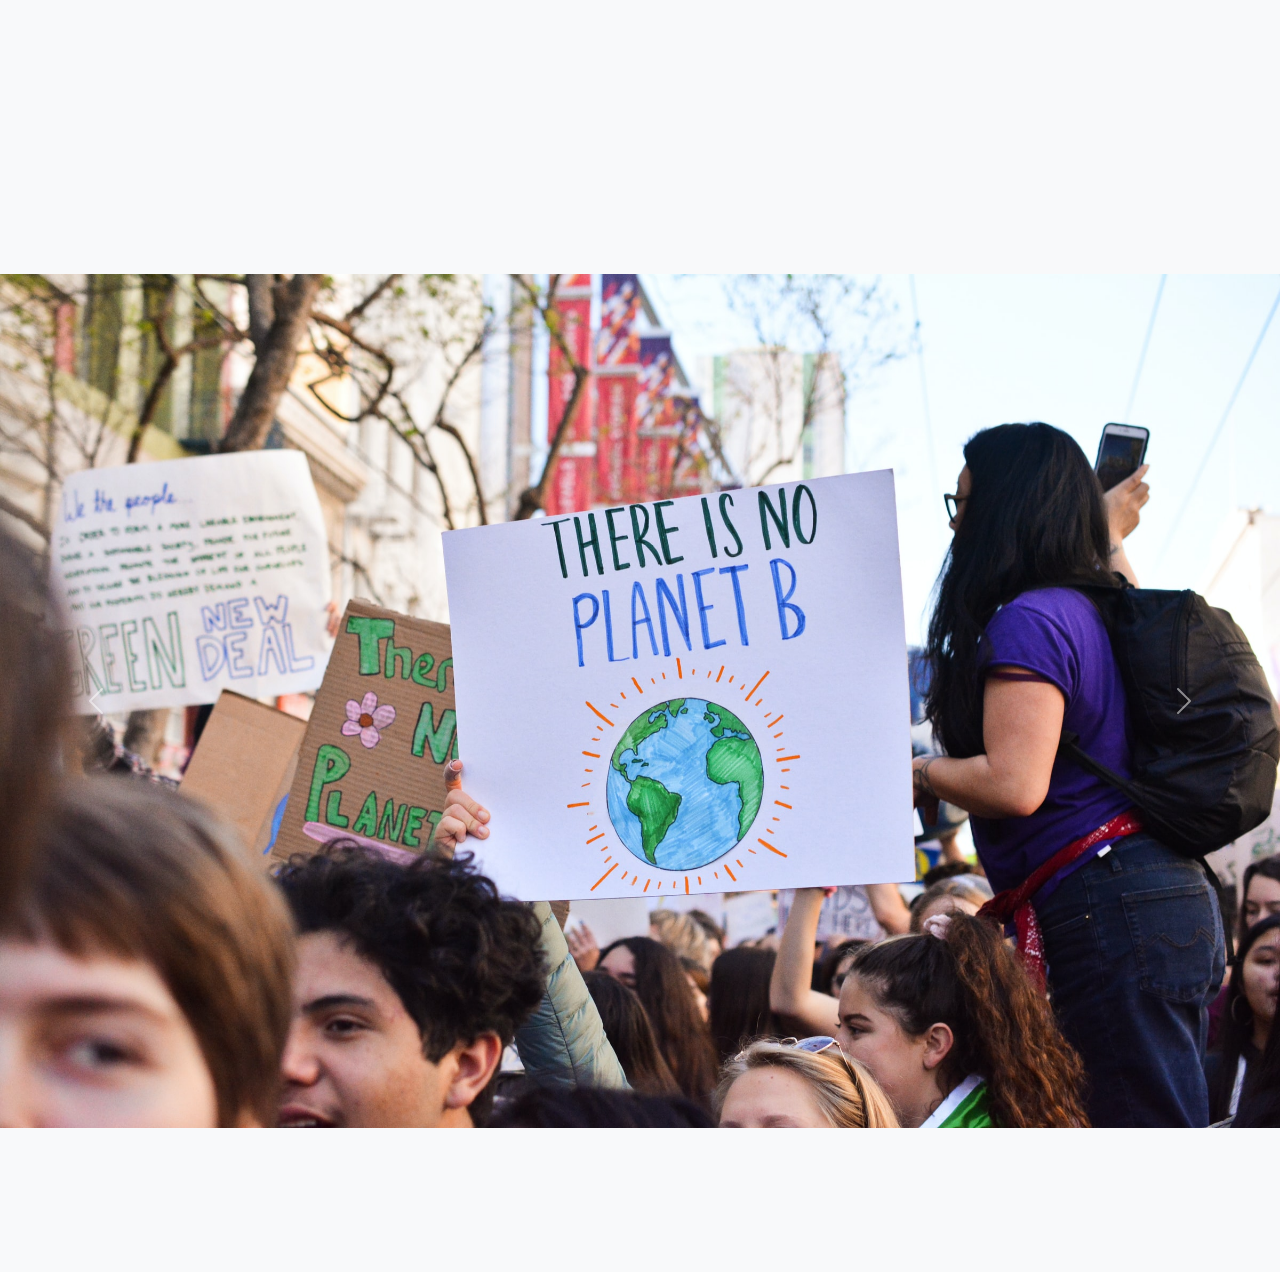
==== commit 250ea893: "no change" ====
--- a/framework.html
+++ b/framework.html
@@ -3,19 +3,20 @@
   <head>
     <meta charset="utf-8" />
     <meta http-equiv="X-UA-Compatible" content="IE=edge" />
-    <title></title>
+    <title>Climate Change</title>
+    <link rel='icon' type = "image/x-icon" href="assets/favicon.ico" />
     <meta name="description" content="" />
     <meta
       name="viewport"
       content="width=device-width, initial-scale=1, shrink-to-fit=no"
     />
-    <link rel="stylesheet" href="style.css" />
     <link
       rel="stylesheet"
       href="https://stackpath.bootstrapcdn.com/bootstrap/4.3.1/css/bootstrap.min.css"
       integrity="sha384-ggOyR0iXCbMQv3Xipma34MD+dH/1fQ784/j6cY/iJTQUOhcWr7x9JvoRxT2MZw1T"
       crossorigin="anonymous"
     />
+    <link rel="stylesheet" href="style.css" />
     <link rel="stylesheet" href="override.css" />
     <script
       src="https://code.jquery.com/jquery-3.3.1.slim.min.js"
@@ -38,6 +39,7 @@
       integrity="sha384-JjSmVgyd0p3pXB1rRibZUAYoIIy6OrQ6VrjIEaFf/nJGzIxFDsf4x0xIM+B07jRM"
       crossorigin="anonymous"
     ></script>
+    <script src="script.js"></script>
   </head>
   <body>
     <nav
@@ -170,9 +172,16 @@
           </div>
         </div>
       </div>
+
     </section>
     <!-- Image Carousel -->
-        <div id="contact" class="carousel-inner">
+    <section id="contact">
+      <div
+        id="carouselExampleControls"
+        class="carousel slide"
+        data-ride="carousel"
+      >
+        <div class="carousel-inner">
           <div class="carousel-item active">
             <img src="img/img7.jpg" class="d-block w-100" alt="..." />
           </div>
--- a/override.css
+++ b/override.css
@@ -20,6 +20,10 @@
 
 #about {
   background-color: #edf2ef !important;
+}
+
+#contact {
+  background-color: #f8f9fa !important;
 }
 
 .nav-link {
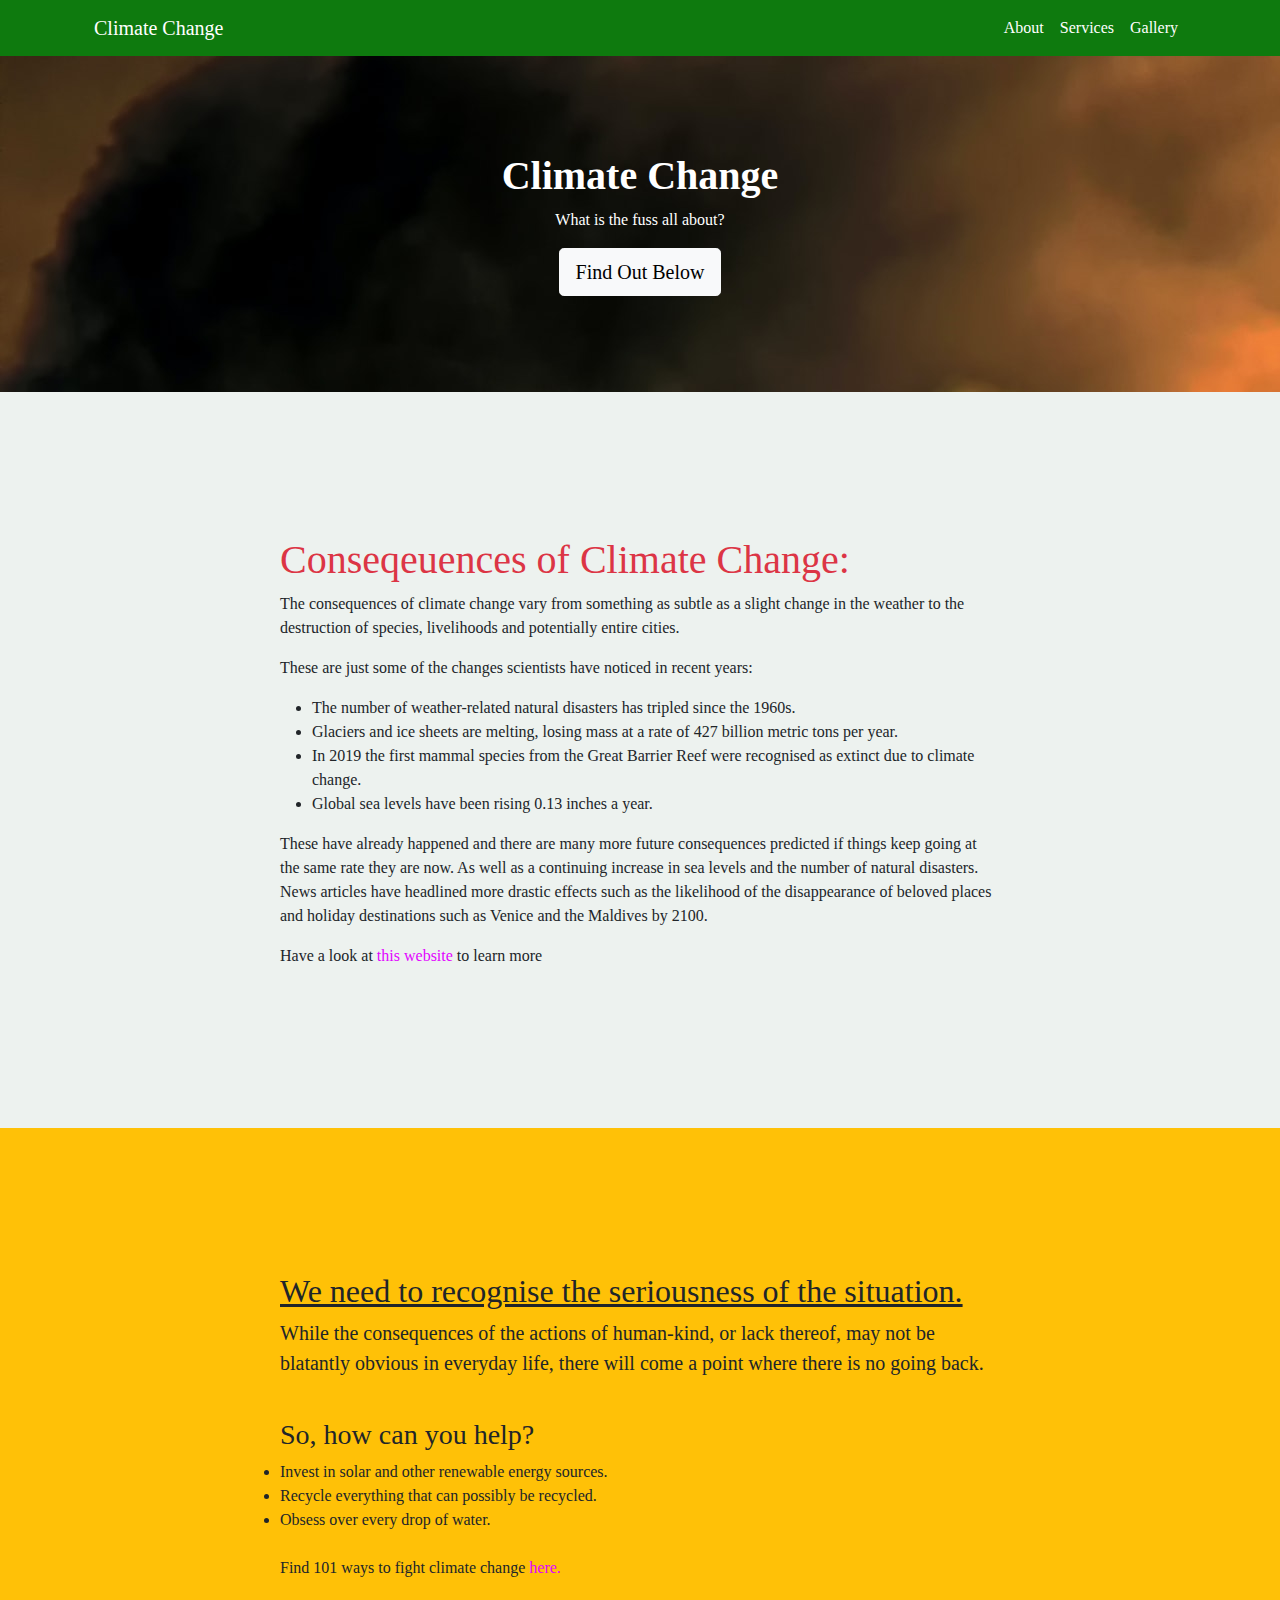
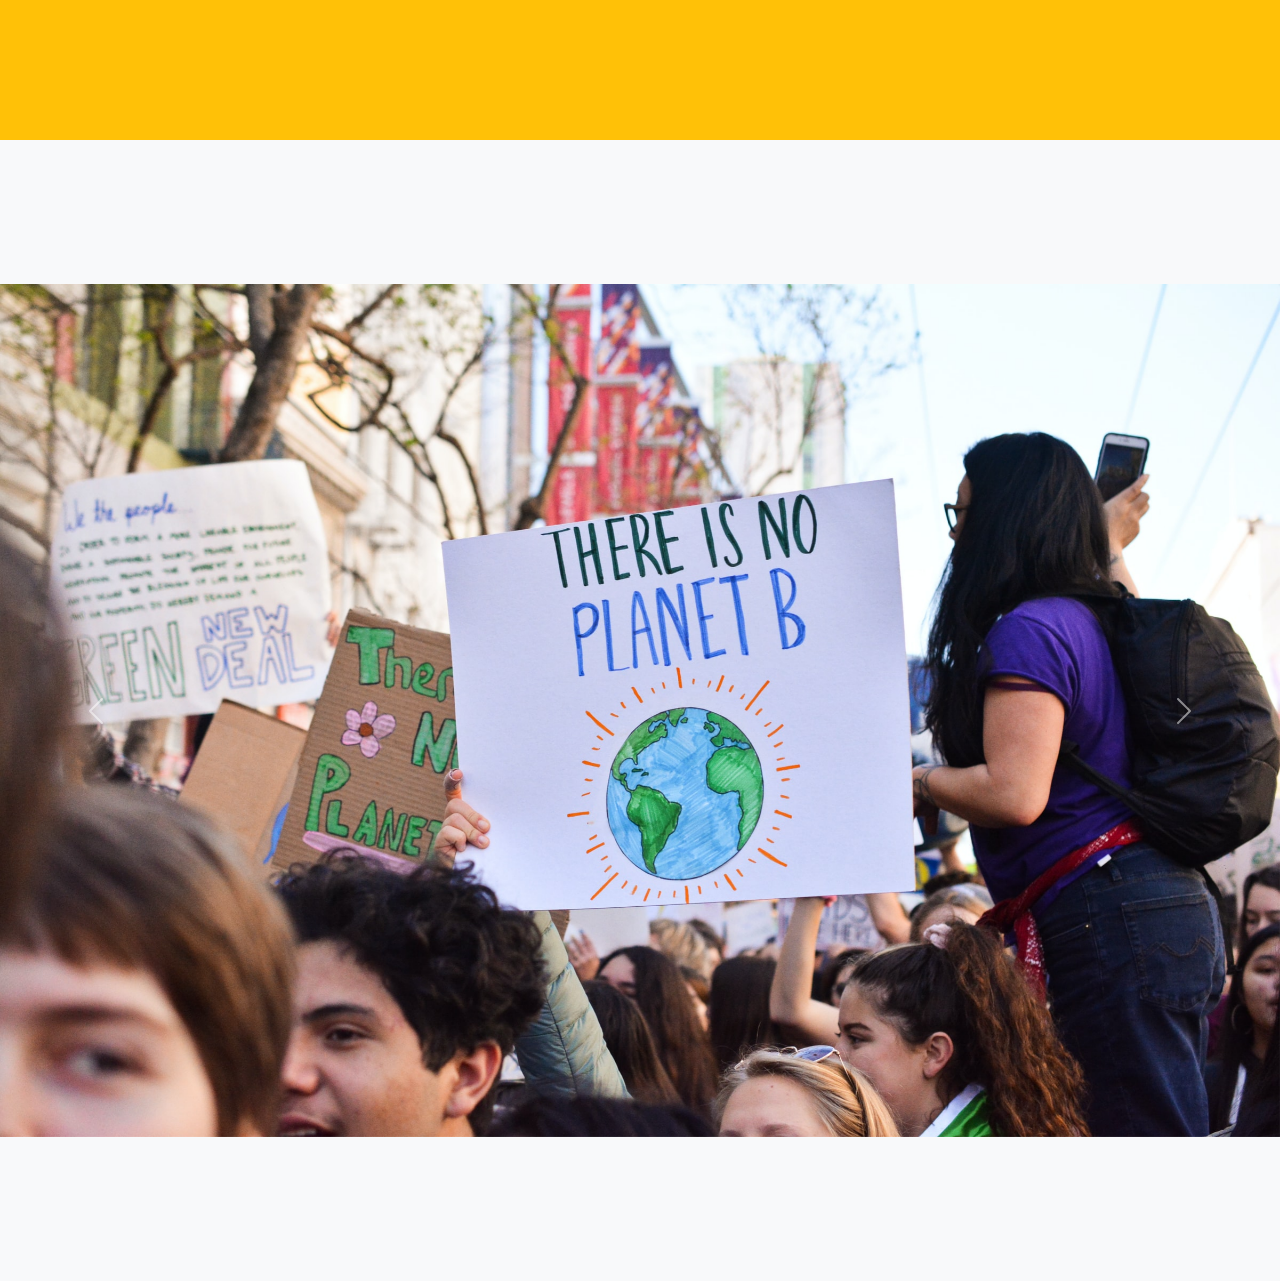
==== commit 71ad1e9a: "Final adjustments" ====
--- a/framework.html
+++ b/framework.html
@@ -1,5 +1,7 @@
+<!-- Bootstrap was used to create this page! -->
+
 <!DOCTYPE html>
-<html>
+<html lang="en">
   <head>
     <meta charset="utf-8" />
     <meta http-equiv="X-UA-Compatible" content="IE=edge" />
@@ -91,7 +93,7 @@
       <div class="container px-4">
         <div class="row gx-4 justify-content-center">
           <div class="col-lg-8">
-            <h2>Conseqeuences of Climate Change:</h2>
+            <h2 class="display-6 text-danger">Conseqeuences of Climate Change:</h2>
             <p>
               The consequences of climate change vary from something as subtle
               as a slight change in the weather to the destruction of species,
@@ -141,7 +143,7 @@
       </div>
     </section>
     <!-- Services section-->
-    <section class="bg-light" id="services">
+    <section class="bg-warning" id="services">
       <div class="container px-4">
         <div class="row gx-4 justify-content-center">
           <div class="col-lg-8">
@@ -153,7 +155,7 @@
               thereof, may not be blatantly obvious in everyday life, there will
               come a point where there is no going back.
             </p>
-            <br />
+            <br/>
             <h3>So, how can you help?</h3>
               <li>Invest in solar and other renewable energy sources.</li>
               <li>Recycle everything that can possibly be recycled.</li>
@@ -163,10 +165,9 @@
                 <a class="web-link"
                   href="https://archive.curbed.com/2017/6/7/15749900/how-to-stop-climate-change-actions"
                 >
-                  here.</a
-                ></p>
-                
-          
+                  here.</a>
+              </p>
+              
               </li>
             </ul>
           </div>
--- a/override.css
+++ b/override.css
@@ -1,5 +1,5 @@
 .bg-dark {
-  background-color: rgb(34, 139, 34) !important;
+  background-color: rgb(14, 122, 14) !important;
   border-bottom: 1em;
   border-bottom-color: #4db368;
 }
@@ -44,7 +44,7 @@
 }
 
 a.web-link {
-  color: #4db368;
+  color: #e204ff;
   text-decoration: none;
 }
 a.web-link:hover {
